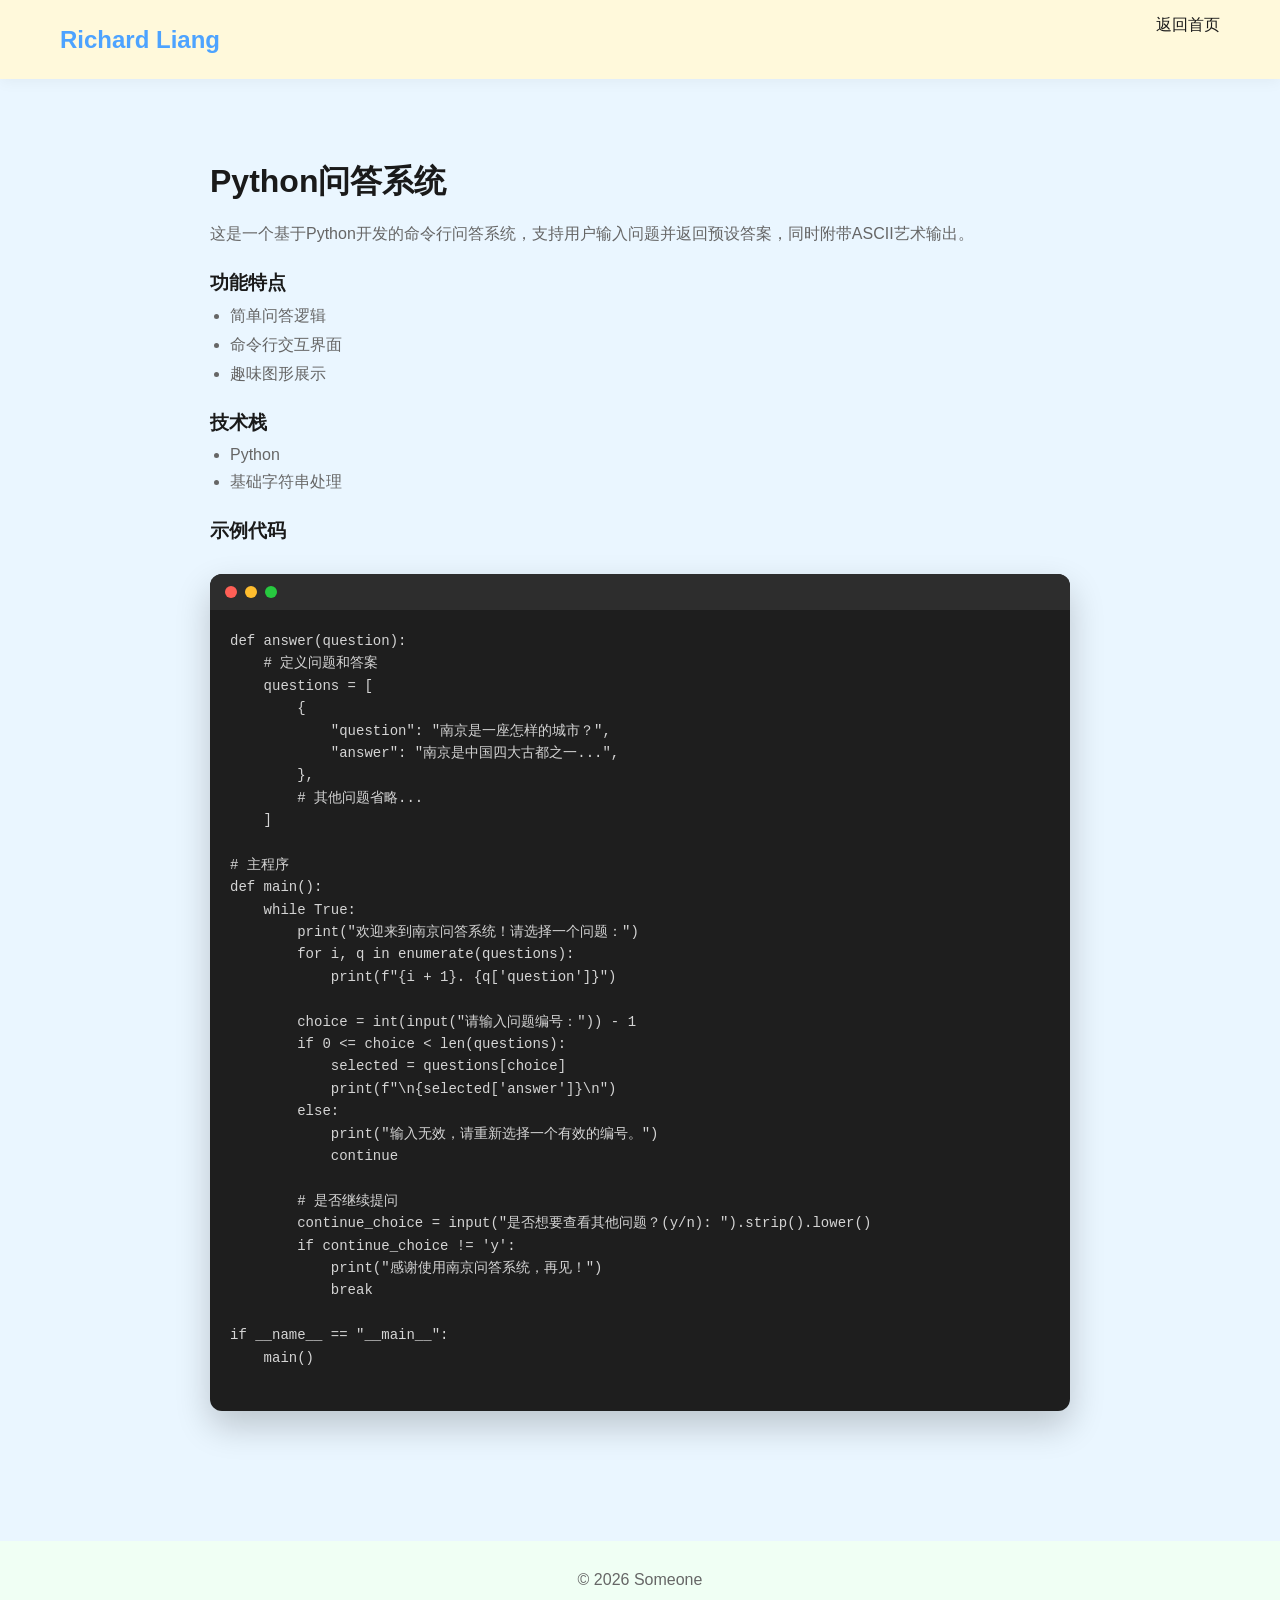
==== project1.html @ 54d7d31e "Add files via upload Version 01 19:28 16th May 2026" ====
<!DOCTYPE html>
<html lang="zh-CN">
<head>
    <meta charset="UTF-8">
    <meta name="viewport" content="width=device-width, initial-scale=1.0">
    <title>Python问答系统 | 梁奥哲</title>
    <link rel="stylesheet" href="style.css">
</head>
<body>

<header class="header">
    <div class="nav-container">
        <div class="logo"><a href="index.html">Richard Liang</a></div>
        <ul class="nav-links">
            <li><a href="index.html">返回首页</a></li>
        </ul>
    </div>
</header>

<section style="margin-top: 60px;">
    <h2>Python问答系统</h2>

    <p>
        这是一个基于Python开发的命令行问答系统，支持用户输入问题并返回预设答案，同时附带ASCII艺术输出。
    </p>

    <h3>功能特点</h3>
    <ul>
        <li>简单问答逻辑</li>
        <li>命令行交互界面</li>
        <li>趣味图形展示</li>
    </ul>

    <h3>技术栈</h3>
    <ul>
        <li>Python</li>
        <li>基础字符串处理</li>
    </ul>

    <h3>示例代码</h3>
    
    <div class="code-window">
        <div class="code-header">
            <span class="dot dot-red"></span>
            <span class="dot dot-yellow"></span>
            <span class="dot dot-green"></span>
        </div>
        <pre class="code-content">
def answer(question):
    # 定义问题和答案
    questions = [
        {
            "question": "南京是一座怎样的城市？",
            "answer": "南京是中国四大古都之一...",
        },
        # 其他问题省略...
    ]

# 主程序
def main():
    while True:
        print("欢迎来到南京问答系统！请选择一个问题：")
        for i, q in enumerate(questions):
            print(f"{i + 1}. {q['question']}")
        
        choice = int(input("请输入问题编号：")) - 1
        if 0 <= choice < len(questions):
            selected = questions[choice]
            print(f"\n{selected['answer']}\n")
        else:
            print("输入无效，请重新选择一个有效的编号。")
            continue
        
        # 是否继续提问
        continue_choice = input("是否想要查看其他问题？(y/n): ").strip().lower()
        if continue_choice != 'y':
            print("感谢使用南京问答系统，再见！")
            break

if __name__ == "__main__":
    main()
        </pre>
    </div>

</section>

<footer>
    <p>© 2026 Someone</p>
</footer>

<script src="script.js"></script>
</body>
</html>
---- style.css ----
/* ========================
   🌈 全局主题颜色与变量
   (想改风格只改这里)
======================== */
:root {
    --bg-main: #eaf6ff;
    --bg-secondary: #f0fff4;
    --bg-accent: #fffbe6;
    --text-main: #1a1a1a;
    --text-secondary: #666;
    --primary: #4da3ff;
    --card-bg: #ffffff;
    --radius: 16px;
    --shadow: 0 10px 30px rgba(0,0,0,0.08);
}

/* ========================
   📦 基础重置与排版
======================== */
* {
    margin: 0;
    padding: 0;
    box-sizing: border-box;
}

html {
    scroll-behavior: smooth; /* 原生平滑滚动 */
}

body {
    font-family: "Segoe UI", -apple-system, BlinkMacSystemFont, sans-serif;
    background: var(--bg-main);
    color: var(--text-main);
   /* line-height: 1.0; /* 增加全局行高，提升阅读体验 */
}

/* ========================
   🌟 导航栏设计
======================== */
.header {
    position: fixed;
    top: 0;
    left: 0;
    width: 100%;
    background-color: #fff9db; 
    box-shadow: 0 2px 15px rgba(0,0,0,0.05);
    z-index: 1000;
    transition: all 0.3s ease;
}

.nav-container {
    max-width: 1200px;
    margin: 0 auto;
    padding: 15px 20px;
    display: flex;
    justify-content: space-between;
    align-items: center;
}

.logo a {
    text-decoration: none;
    color: var(--primary);
    font-size: 1.5rem;
    font-weight: bold;
}

.nav-links {
    display: flex;
    list-style: none;
    gap: 30px;
    transition: 0.3s ease;
}

.nav-links a {
    text-decoration: none;
    color: var(--text-main);
    font-weight: 500;
    position: relative;
    padding: 5px 0;
}

/* 桌面端：链接悬浮时的底部线条动画 */
.nav-links a::after {
    content: "";
    position: absolute;
    left: 0;
    bottom: 0;
    width: 0%;
    height: 2px;
    background: var(--primary);
    transition: width 0.3s ease;
}

/* 仅在支持鼠标悬停的设备上启用 hover 特效 */
@media (hover: hover) {
    .nav-links a:hover::after {
        width: 100%;
    }
}

/* 移动端汉堡按钮（默认隐藏） */
.menu-toggle {
    display: none;
    flex-direction: column;
    cursor: pointer;
    gap: 5px;
    z-index: 1001; 
}

.menu-toggle .bar {
    width: 25px;
    height: 3px;
    background-color: var(--text-main);
    border-radius: 3px;
    transition: transform 0.3s ease, opacity 0.3s ease;
}

/* ========================
   🏠 页面区块与组件
======================== */
/* 首页大图区域 */
.hero {
    height: 100vh;
    background: linear-gradient(135deg, var(--bg-main), var(--bg-secondary), var(--bg-accent));
    display: flex;
    flex-direction: column;
    justify-content: center;
    align-items: center;
    text-align: center;
    padding: 0 20px;
}

/* 通用区块设置 */
section {
    padding: 100px 20px;
    max-width: 900px;
    margin: auto;
}

section h2 {
    margin-bottom: 20px;
    font-size: 2rem;
    color: var(--text-main);
}

section h3 {
    margin: 25px 0 10px 0;
    color: var(--text-main);
}

section p {
    margin-bottom: 15px;
    color: var(--text-secondary);
}

/* 列表样式优化（针对作品详情页） */
ul {
    margin-left: 20px;
    margin-bottom: 20px;
    color: var(--text-secondary);
}

ul li {
    margin-bottom: 8px;
}

/* 按钮 */
.btn {
    margin-top: 20px;
    padding: 12px 24px;
    border-radius: 999px;
    border: none;
    background: var(--primary);
    color: white;
    font-size: 1rem;
    cursor: pointer;
    transition: background 0.3s ease, transform 0.2s ease;
}

.btn:active {
    transform: scale(0.95);
}

/* ========================
   📇 卡片系统 (核心重构)
======================== */
/* 基础卡片样式（通用） */
.card-base {
    background: var(--card-bg);
    border-radius: var(--radius);
    padding: 25px;
    margin-top: 20px;
    box-shadow: var(--shadow);
}

/* 动态卡片（用于“我的作品”，带互动效果） */
.card-interactive {
    transition: transform 0.3s cubic-bezier(0.25, 0.8, 0.25, 1), box-shadow 0.3s ease;
    cursor: pointer;
}

@media (hover: hover) {
    /* 桌面端平滑悬停放大 */
    .card-link:hover .card-interactive {
        transform: translateY(-5px);
        box-shadow: 0 15px 35px rgba(0,0,0,0.12);
    }
}

/* 移动端/全平台的点击按压反馈，消除生硬感 */
.card-link:active .card-interactive {
    transform: scale(0.98);
    box-shadow: 0 5px 15px rgba(0,0,0,0.05);
}

.card-link {
    text-decoration: none;
    color: inherit;
    display: block; /* 确保链接包裹整个卡片 */
}

/* 静态卡片（用于“联系方式”，无互动效果） */
.card-static {
    /* 继承基础卡片，不加 transition 和 transform */
}

/* 联系方式专属链接样式：正常字体，无底色，无下划线 */
.contact-link {
    text-decoration: none;
    color: var(--text-main);
    font-weight: 500;
}

/* ========================
   💻 高级代码块设计 (仿macOS)
======================== */
.code-window {
    background: #1e1e1e; /* 深色背景 */
    border-radius: 12px;
    box-shadow: 0 15px 35px rgba(0,0,0,0.2);
    margin: 30px 0;
    overflow: hidden;
}

/* 顶部状态栏 */
.code-header {
    background: #2d2d2d;
    padding: 12px 15px;
    display: flex;
    gap: 8px;
    align-items: center;
}

/* 状态栏红黄绿小圆点 */
.dot {
    width: 12px;
    height: 12px;
    border-radius: 50%;
}
.dot-red { background: #ff5f56; }
.dot-yellow { background: #ffbd2e; }
.dot-green { background: #27c93f; }

/* 代码内容区 */
.code-content {
    margin: 0;
    padding: 20px;
    color: #d4d4d4;
    font-family: "Consolas", "Monaco", "Courier New", monospace;
    font-size: 14px;
    line-height: 1.6;
    overflow-x: auto; /* 移动端代码过长可横向滑动 */
    -webkit-overflow-scrolling: touch; /* 提升 iOS 滑动流畅度 */
}

/* ========================
   🦶 页脚
======================== */
footer {
    text-align: center;
    padding: 30px;
    background: var(--bg-secondary);
    color: var(--text-secondary);
}

/* ========================
   📱 移动端自适应设计
======================== */
@media (max-width: 768px) {
    .menu-toggle {
        display: flex;
    }

    .nav-links {
        /* 移动端菜单变为绝对定位，覆盖全屏宽度 */
        position: absolute;
        top: 100%;
        left: 0;
        width: 100%;
        background-color: #fff9db; /* 保持浅黄底色统一 */
        flex-direction: column;
        align-items: center;
        padding: 20px 0;
        gap: 20px;
        box-shadow: 0 10px 15px rgba(0,0,0,0.05);
        
        /* 默认隐藏动画状态 */
        clip-path: polygon(0 0, 100% 0, 100% 0, 0 0);
        opacity: 0;
        visibility: hidden;
    }

    /* 当 JS 加上 .active 类时展开 */
    .nav-links.active {
        clip-path: polygon(0 0, 100% 0, 100% 100%, 0 100%);
        opacity: 1;
        visibility: visible;
    }

    /* 汉堡菜单变成 "X" 的动画 */
    .menu-toggle.is-active .bar:nth-child(1) {
        transform: translateY(8px) rotate(45deg);
    }
    .menu-toggle.is-active .bar:nth-child(2) {
        opacity: 0;
    }
    .menu-toggle.is-active .bar:nth-child(3) {
        transform: translateY(-8px) rotate(-45deg);
    }
}
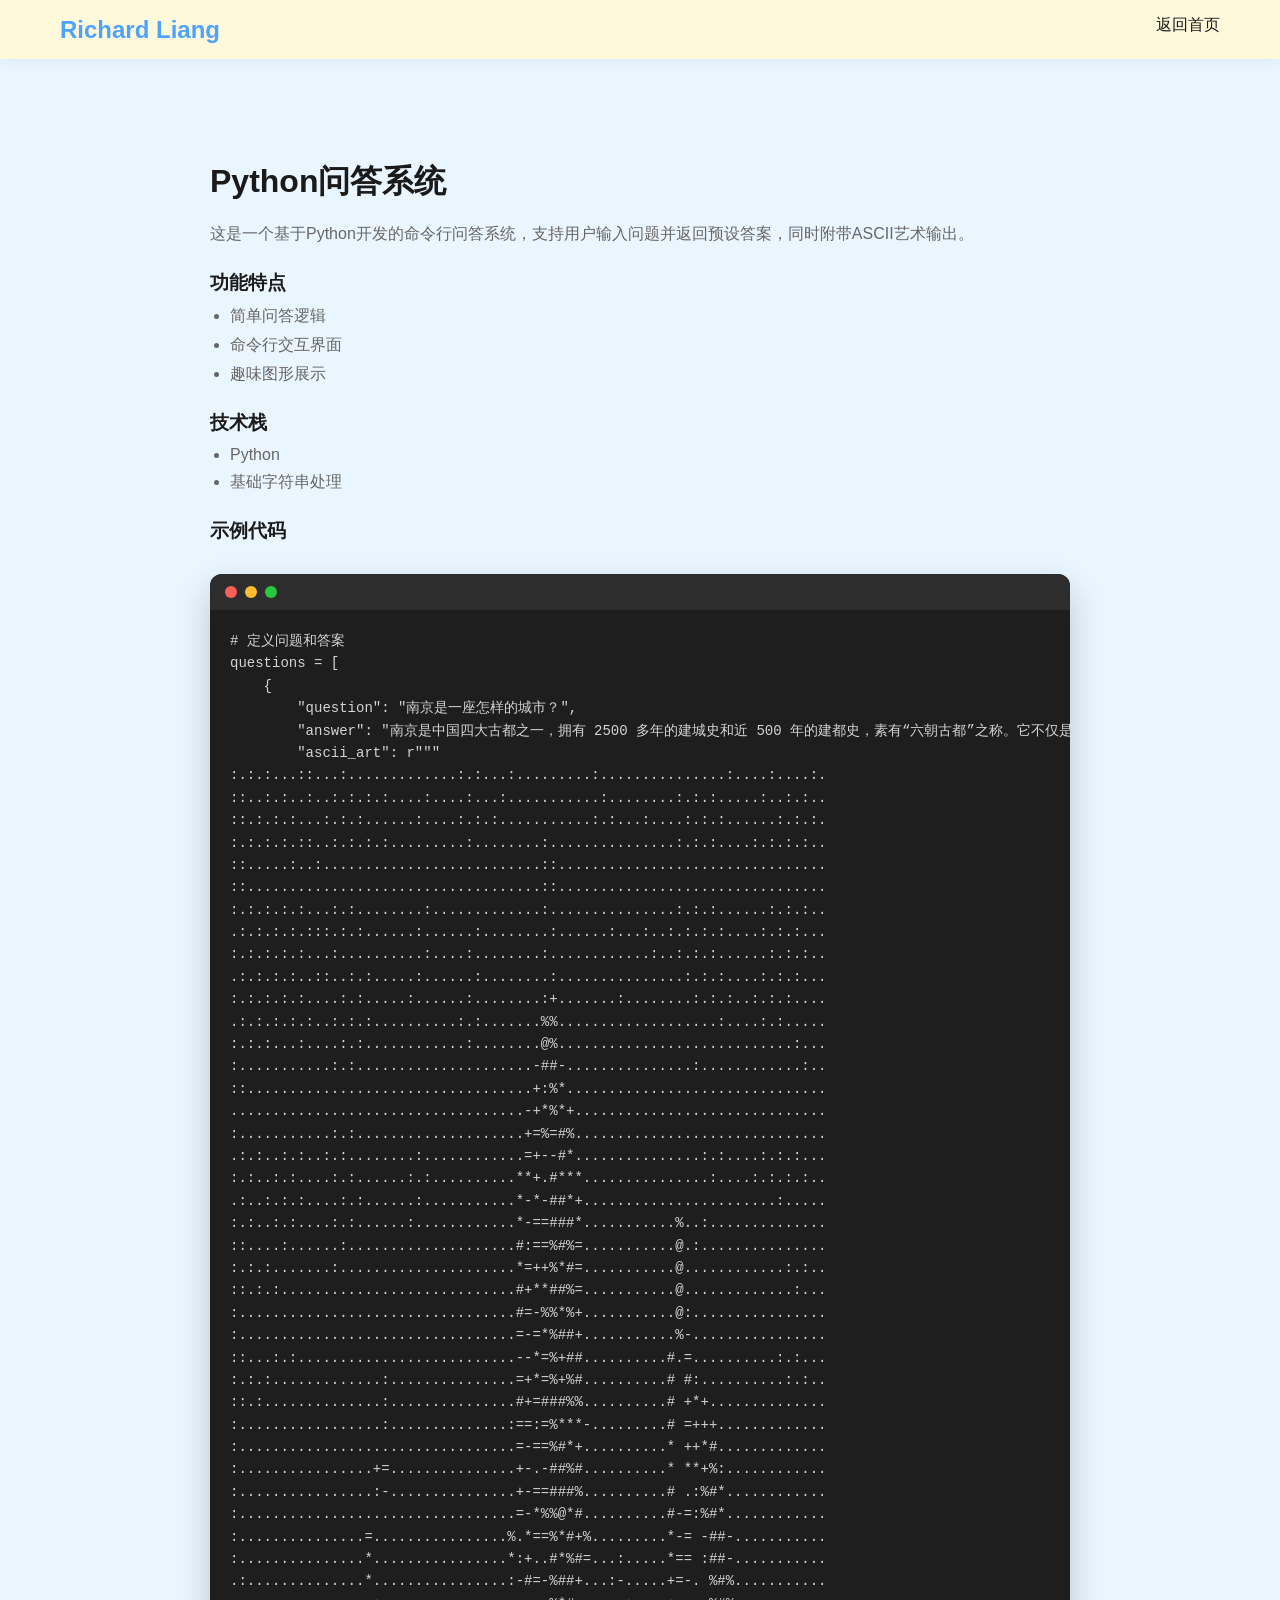
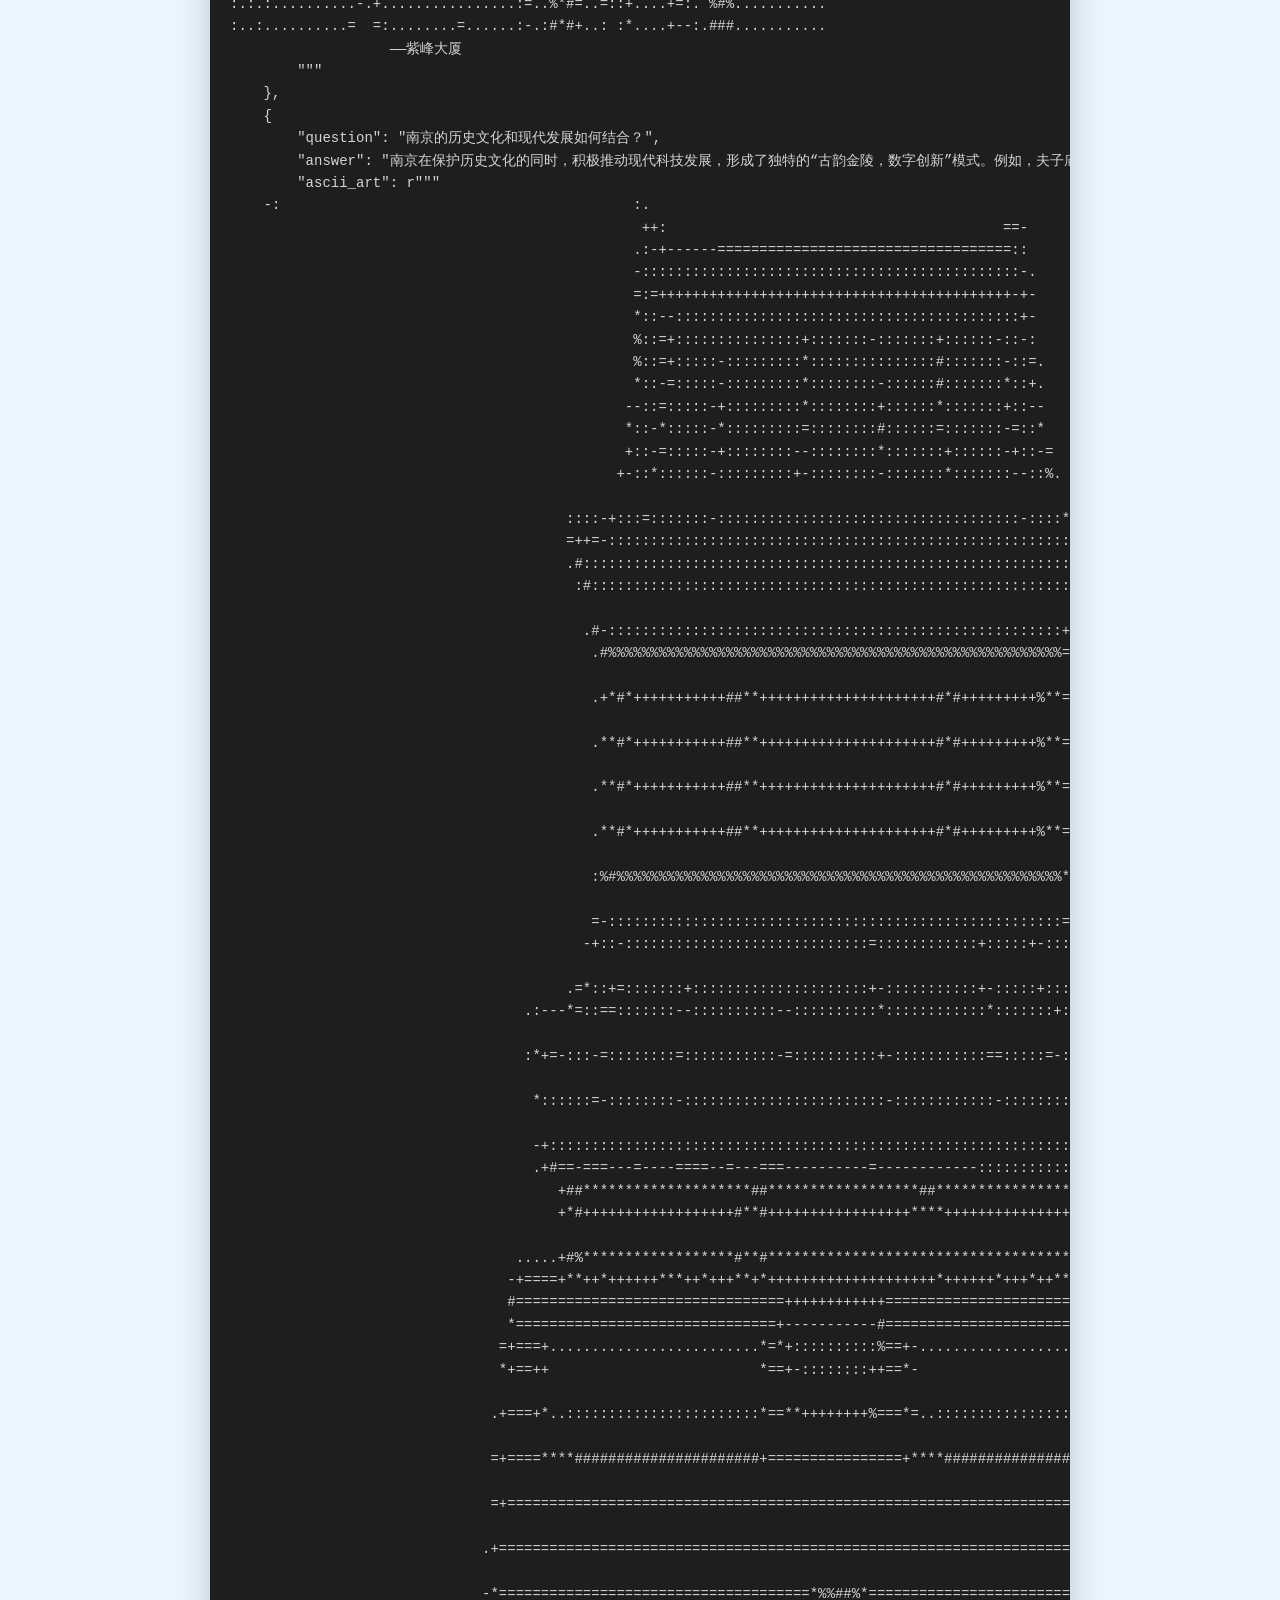
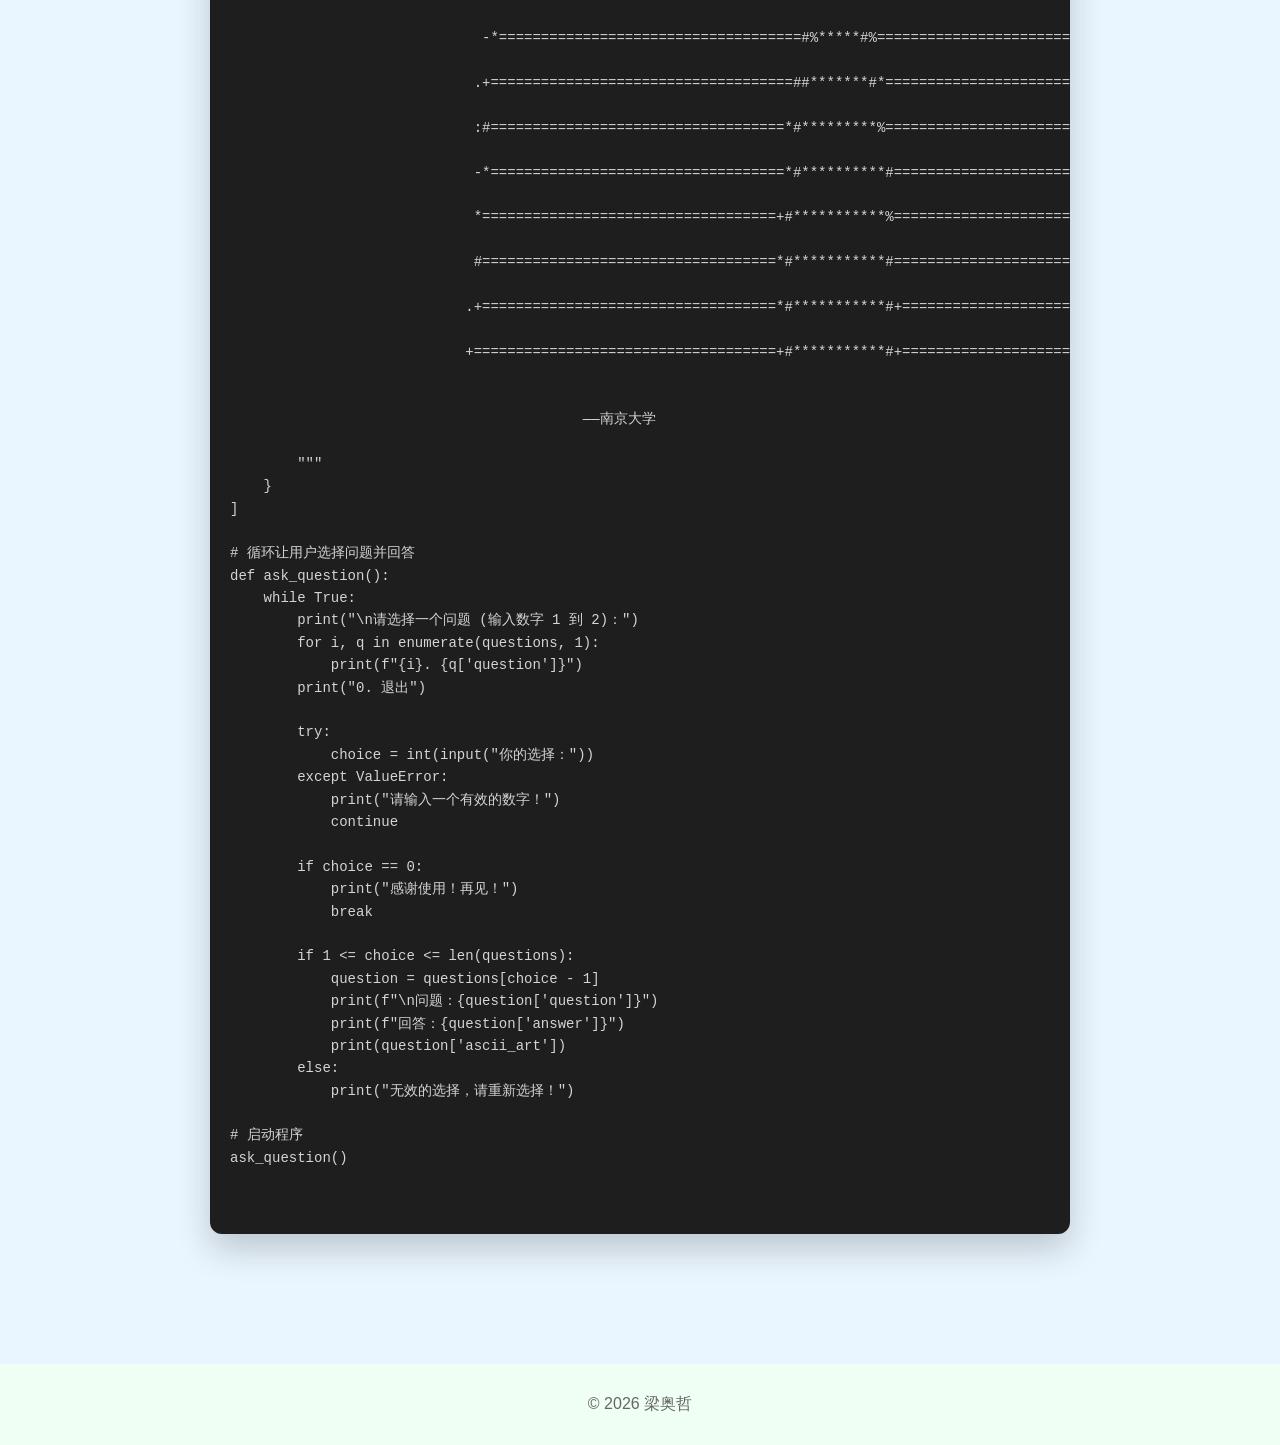
==== commit 2d54539b: "Add files via upload 修复了桌面端导航栏不对齐的问题，移动端展开后的导航栏出现不平铺的问题 美化了代码展现形式，采用仿macOS形式 修复了移动端进入Project1后没有返回" ====
--- a/project1.html
+++ b/project1.html
@@ -4,7 +4,24 @@
     <meta charset="UTF-8">
     <meta name="viewport" content="width=device-width, initial-scale=1.0">
     <title>Python问答系统 | 梁奥哲</title>
-    <link rel="stylesheet" href="style.css">
+    <link rel="stylesheet" href="style.css"> 
+
+    <style>
+        @media (max-width: 768px) {
+            .header .nav-links {
+                position: static !important;          /* 脱离绝对定位，回到原本一左一右的Flex布局 */
+                display: flex !important;             /* 强制显示 */
+                flex-direction: row !important;       /* 保持横向排列，不变成一列 */
+                opacity: 1 !important;                /* 强制可见 */
+                visibility: visible !important;       /* 强制可见 */
+                clip-path: none !important;           /* 移除裁剪隐藏动画 */
+                background-color: transparent !important; /* 移除多余的底色 */
+                box-shadow: none !important;          /* 移除多余的阴影 */
+                padding: 0 !important;                /* 清除间距 */
+                margin: 0 !important;                 /* 清除间距 */
+            }
+        }
+    </style>
 </head>
 <body>
 
@@ -46,46 +63,181 @@
             <span class="dot dot-green"></span>
         </div>
         <pre class="code-content">
-def answer(question):
-    # 定义问题和答案
-    questions = [
-        {
-            "question": "南京是一座怎样的城市？",
-            "answer": "南京是中国四大古都之一...",
-        },
-        # 其他问题省略...
-    ]
-
-# 主程序
-def main():
+# 定义问题和答案
+questions = [
+    {
+        "question": "南京是一座怎样的城市？",
+        "answer": "南京是中国四大古都之一，拥有 2500 多年的建城史和近 500 年的建都史，素有“六朝古都”之称。它不仅是中华文明的重要发源地之一，也是中国近代历史的见证者。南京以其丰富的历史文化遗产闻名，如中山陵、明孝陵、夫子庙等，每年吸引大量游客。同时，南京也是一座现代化的大都市，拥有发达的科技产业和教育资源。南京大学、东南大学等高校为城市输送了大量人才，推动了科技创新和经济发展。南京将古典韵味与现代活力完美结合，是一座兼具历史底蕴和现代气息的城市。",
+        "ascii_art": r"""
+:.:.:...::...:.............:.:...:.........:...............:....:....:.
+::..:.:..:..:.:.:.:....:....:...:...........:........:.:.:.....:..:.:..
+::.:.:.:...:.:.:......:....:.:.:...........:.:...:....:.:.:......:.:.:.
+:.:.:.:.::..:.:.:.:.........:........:...............:.:.:....:.:.:.:..
+::.....:..:..........................::................................
+::...................................::................................
+:.:.:.:.:...:.:........:.............:...............:.:.:......:.:.:..
+.:.:.:.:.:::.:.:......:......:........:......:...:..:.:.:.:....:.:.:...
+:.:.:.:.:...:..........:....:........:............:..:.:.:......:.:.:..
+.:.:.:.:..::..:.:.....:......:........:...............:.:.:....:.:.:...
+:.:.:.:.:....:.:.....:......:........:+.......:........:.:.:..:.:.:....
+.:.:.:.:.:..:.:.:..........:.:.......%%...................:....:.:.....
+:.:.:...:....:.:............:........@%............................:...
+:...........:.:.....................-##-...............:............:..
+::..................................+:%*...............................
+...................................-+*%*+..............................
+:...........:.:....................+=%=#%..............................
+.:.:..:.:..:.:........:............=+--#*...............:.:....:.:.:...
+:.:..:.:....:.:......:.:..........**+.#***...............:....:.:.:.:..
+.:..:.:.:....:.:......:...........*-*-##*+.......................:.....
+:.:..:.:....:.:......:............*-==###*...........%..:..............
+::....:......:....................#:==%#%=...........@.:...............
+:.:.:.......:.....................*=++%*#=...........@............:.:..
+::.:.:............................#+**##%=...........@.............:...
+:.................................#=-%%*%+...........@:................
+:.................................=-=*%##+...........%-................
+::...:.:..........................--*=%+##..........#.=..........:.:...
+:.:.:.............:...............=+*=%+%#..........# #:..........:.:..
+::.:..............:...............#+=###%%..........# +*+..............
+:.................:..............:==:=%***-.........# =+++.............
+:.................................=-==%#*+..........* ++*#.............
+:................+=...............+-.-##%#..........* **+%:............
+:................:-...............+-==###%..........# .:%#*............
+:.................................=-*%%@*#..........#-=:%#*............
+:...............=................%.*==%*#+%.........*-= -##-...........
+:...............*................*:+..#*%#=...:.....*== :##-...........
+.:..............*................:-#=-%##+...:-.....+=-. %#%...........
+:.:.:..........-.+................:=..%*#=..=::+....+=:. %#%...........
+:..:..........=  =:........=......:-.:#*#+..: :*....+--:.###...........
+                   ——紫峰大厦
+        """
+    },
+    {
+        "question": "南京的历史文化和现代发展如何结合？",
+        "answer": "南京在保护历史文化的同时，积极推动现代科技发展，形成了独特的“古韵金陵，数字创新”模式。例如，夫子庙景区不仅保留了古代建筑风格，还引入了智慧旅游系统，游客可以通过手机 App 获取实时导览信息。明城墙作为世界文化遗产，周围建成了现代化的城市公园，成为市民休闲的好去处。此外，南京大力发展智能交通、人工智能和智能制造等新兴产业，吸引了众多高科技企业入驻。这种历史与现代的交融，使南京既保留了传统文化的魅力，又展现了科技创新的活力。",
+        "ascii_art": r"""
+    -:                                          :.                                             
+                                                 ++:                                        ==-                                             
+                                                .:-+------===================================::                                             
+                                                -:::::::::::::::::::::::::::::::::::::::::::::-.                                            
+                                                =:=++++++++++++++++++++++++++++++++++++++++++-+-                                            
+                                                *::--:::::::::::::::::::::::::::::::::::::::::+-                                            
+                                                %::=+:::::::::::::::+:::::::-:::::::+::::::-::-:                                            
+                                                %::=+:::::-:::::::::*:::::::::::::::#:::::::-::=.                                           
+                                                *::-=:::::-:::::::::*::::::::-::::::#:::::::*::+.                                           
+                                               --::=:::::-+:::::::::*::::::::+::::::*:::::::+::--                                           
+                                               *::-*:::::-*:::::::::=::::::::#::::::=:::::::-=::*                                           
+                                               +::-=:::::-+::::::::--::::::::*:::::::+::::::-+::-=                                          
+                                              +-::*::::::-:::::::::+-::::::::-:::::::*:::::::--::%.                                         
+
+                                        ::::-+:::=:::::::-::::::::::::::::::::::::::::::::::::-::::*--.                                     
+                                        =++=-:::::::::::::::::::::::::::::::::::::::::::::::::::::::-*-                                     
+                                        .#:::::::::::::::::::::::::::::::::::::::::::::::::::::::::::+:                                     
+                                         :#:::::::::::::::::::::::::::::::::::::::::::::::::::::::::==                                      
+
+                                          .#-::::::::::::::::::::::::::::::::::::::::::::::::::::::++                                       
+                                           .#%%%%%%%%%%%%%%%%%%%%%%%%%%%%%%%%%%%%%%%%%%%%%%%%%%%%%%=                                        
+        
+                                           .+*#*+++++++++++##**+++++++++++++++++++++#*#+++++++++%**=                                        
+        
+                                           .**#*+++++++++++##**+++++++++++++++++++++#*#+++++++++%**=                                        
+        
+                                           .**#*+++++++++++##**+++++++++++++++++++++#*#+++++++++%**=                                        
+        
+                                           .**#*+++++++++++##**+++++++++++++++++++++#*#+++++++++%**=                                        
+        
+                                           :%#%%%%%%%%%%%%%%%%%%%%%%%%%%%%%%%%%%%%%%%%%%%%%%%%%%%%%*                                        
+        
+                                           =-::::::::::::::::::::::::::::::::::::::::::::::::::::::=+                                       
+                                          -+::-:::::::::::::::::::::::::::::=::::::::::::+:::::+-:::==                                      
+
+                                        .=*::+=:::::::+:::::::::::::::::::::+-:::::::::::+-:::::+::::+-                                     
+                                   .:---*=::==:::::::--::::::::::--::::::::::*::::::::::::*:::::::+::----.                                
+
+                                   :*+=-:::-=::::::::=:::::::::::-=::::::::::+-:::::::::::==:::::=-::::-++*+                                
+
+                                    *::::::=-::::::::-::::::::::::::::::::::::-::::::::::::-::::::::::::::*:                                
+
+                                    -+:::::::::::::::::::::::::::::::::::::::::::::::::::::::::::::::::::*+                                 
+                                    .+#==-===---=----====--=---===----------=------------::::::::::::::-%=                                  
+                                       +##********************##******************##*****************##%.                                   
+                                       +*#++++++++++++++++++#**#+++++++++++++++++****++++++++++++++++##%                                    
+    
+                                  .....+#%******************#**#*************************************##%:...:.                              
+                                 -+====+**++*++++++***++*+++**+*++++++++++++++++++++*++++++*+++*++**+***====+-                              
+                                 #================================++++++++++++===============================*.                             
+                                 *===============================+-----------#===============================+-                             
+                                =+===+.........................*=*+::::::::::%==+-........................:+==#                             
+                                *+==++                         *==+-::::::::++==*-                        .*==#.                            
+
+                               .+===+*..:::::::::::::::::::::::*==**++++++++%===*=..::::::::::::::::::::::-*===+                            
+
+                               =+====****######################+================+****#####################*+===%                            
+
+                               =+==============================================================================+-                           
+
+                              .+================================================================================#                           
+
+                              -*=====================================*%%##%*====================================*.                          
+
+                              -*====================================#%*****#%====================================*                          
+
+                             .+====================================##*******#*===================================*                          
+
+                             :#===================================*#*********%=====================================                         
+
+                             -*===================================*#**********#==================================++                         
+
+                             *===================================+#***********%====================================:                        
+
+                             #===================================*#***********#===================================+=                        
+
+                            .+===================================*#***********#+===================================-                        
+
+                            +====================================+#***********#+===================================+:                       
+
+
+                                          ——南京大学
+
+        """
+    }
+]
+
+# 循环让用户选择问题并回答
+def ask_question():
     while True:
-        print("欢迎来到南京问答系统！请选择一个问题：")
-        for i, q in enumerate(questions):
-            print(f"{i + 1}. {q['question']}")
-        
-        choice = int(input("请输入问题编号：")) - 1
-        if 0 <= choice < len(questions):
-            selected = questions[choice]
-            print(f"\n{selected['answer']}\n")
+        print("\n请选择一个问题 (输入数字 1 到 2)：")
+        for i, q in enumerate(questions, 1):
+            print(f"{i}. {q['question']}")
+        print("0. 退出")
+        
+        try:
+            choice = int(input("你的选择："))
+        except ValueError:
+            print("请输入一个有效的数字！")
+            continue
+        
+        if choice == 0:
+            print("感谢使用！再见！")
+            break
+        
+        if 1 <= choice <= len(questions):
+            question = questions[choice - 1]
+            print(f"\n问题：{question['question']}")
+            print(f"回答：{question['answer']}")
+            print(question['ascii_art'])
         else:
-            print("输入无效，请重新选择一个有效的编号。")
-            continue
-        
-        # 是否继续提问
-        continue_choice = input("是否想要查看其他问题？(y/n): ").strip().lower()
-        if continue_choice != 'y':
-            print("感谢使用南京问答系统，再见！")
-            break
-
-if __name__ == "__main__":
-    main()
+            print("无效的选择，请重新选择！")
+
+# 启动程序
+ask_question()
+
         </pre>
     </div>
 
 </section>
 
 <footer>
-    <p>© 2026 Someone</p>
+    <p>© 2026 梁奥哲</p>
 </footer>
 
 <script src="script.js"></script>
--- a/style.css
+++ b/style.css
@@ -68,6 +68,8 @@
     display: flex;
     list-style: none;
     gap: 30px;
+    margin: 0;      /* 👈 新增：清除底部外边距，解决一高一低！ */
+    padding: 0;     /* 👈 新增：清除左侧内边距 */
     transition: 0.3s ease;
 }
 
@@ -99,6 +101,7 @@
 }
 
 /* 移动端汉堡按钮（默认隐藏） */
+
 .menu-toggle {
     display: none;
     flex-direction: column;
@@ -296,7 +299,8 @@
         position: absolute;
         top: 100%;
         left: 0;
-        width: 100%;
+        right: 0;
+        width: auto;
         background-color: #fff9db; /* 保持浅黄底色统一 */
         flex-direction: column;
         align-items: center;
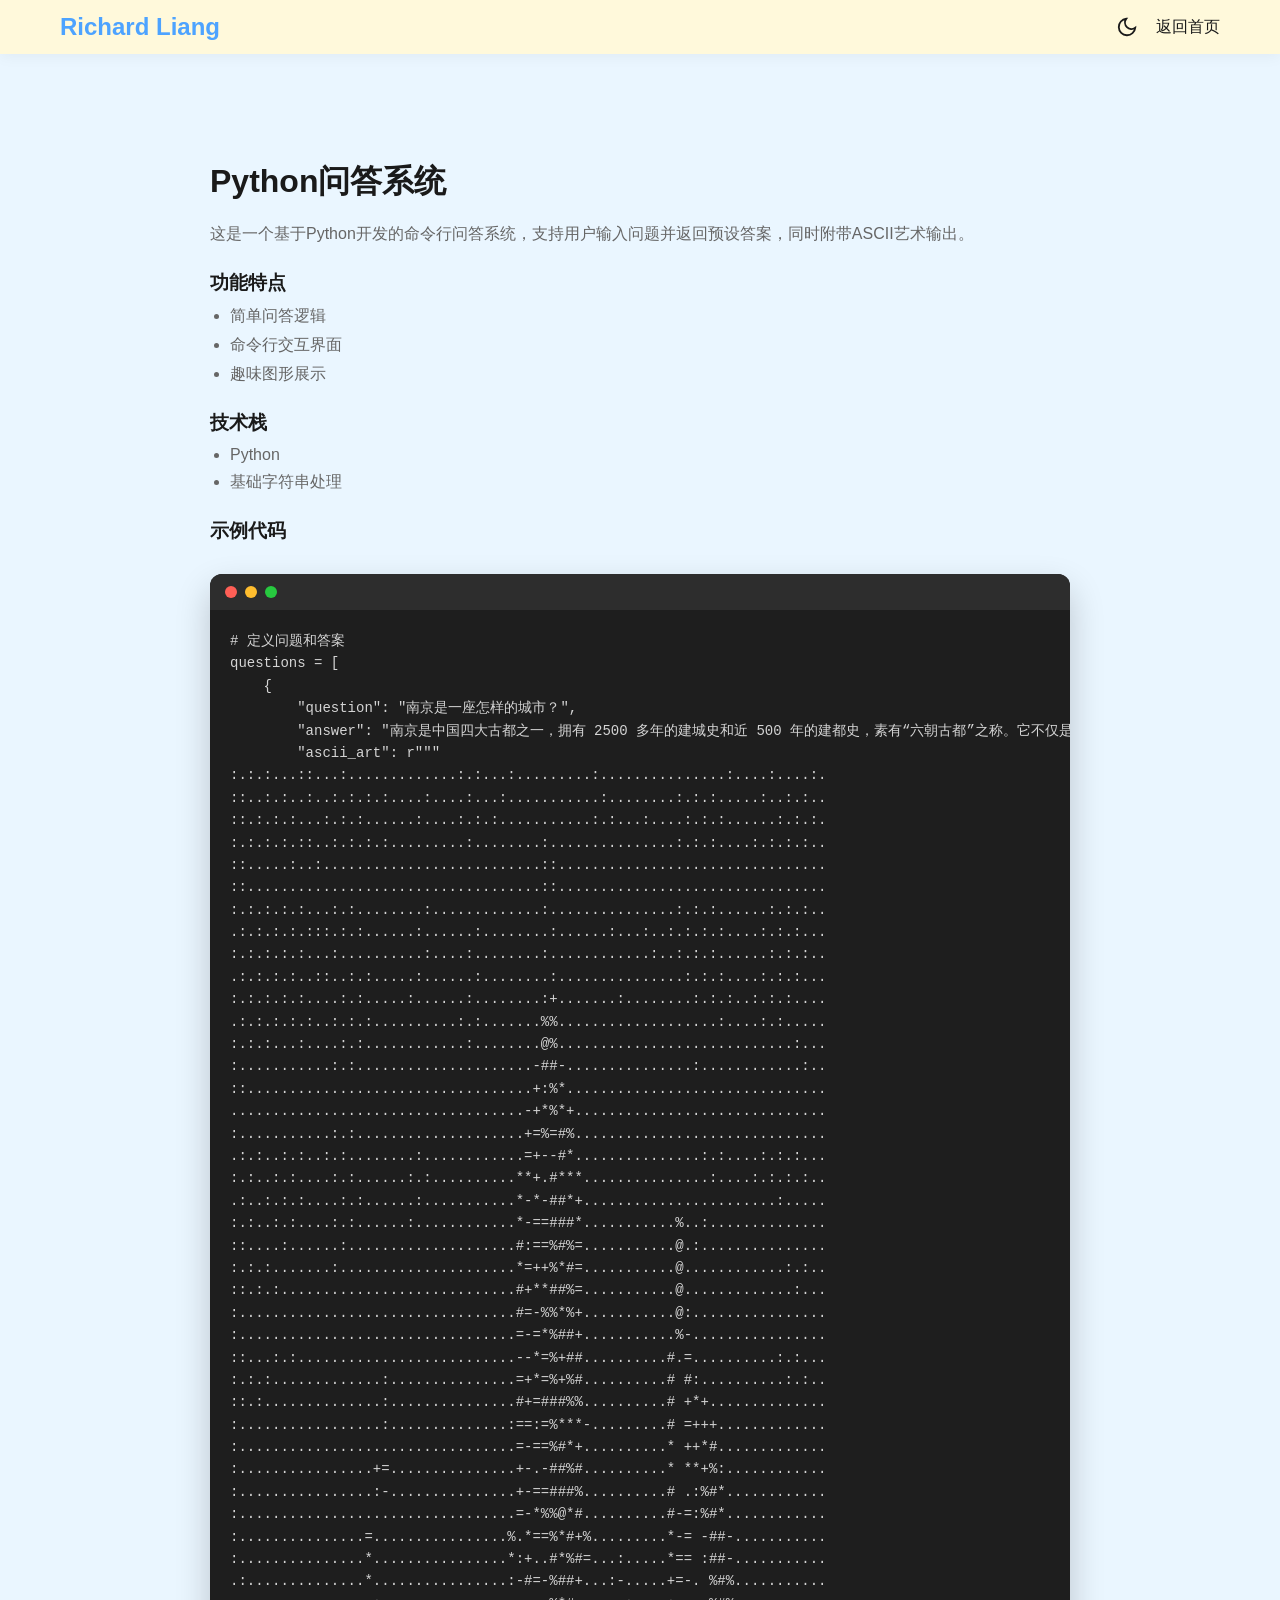
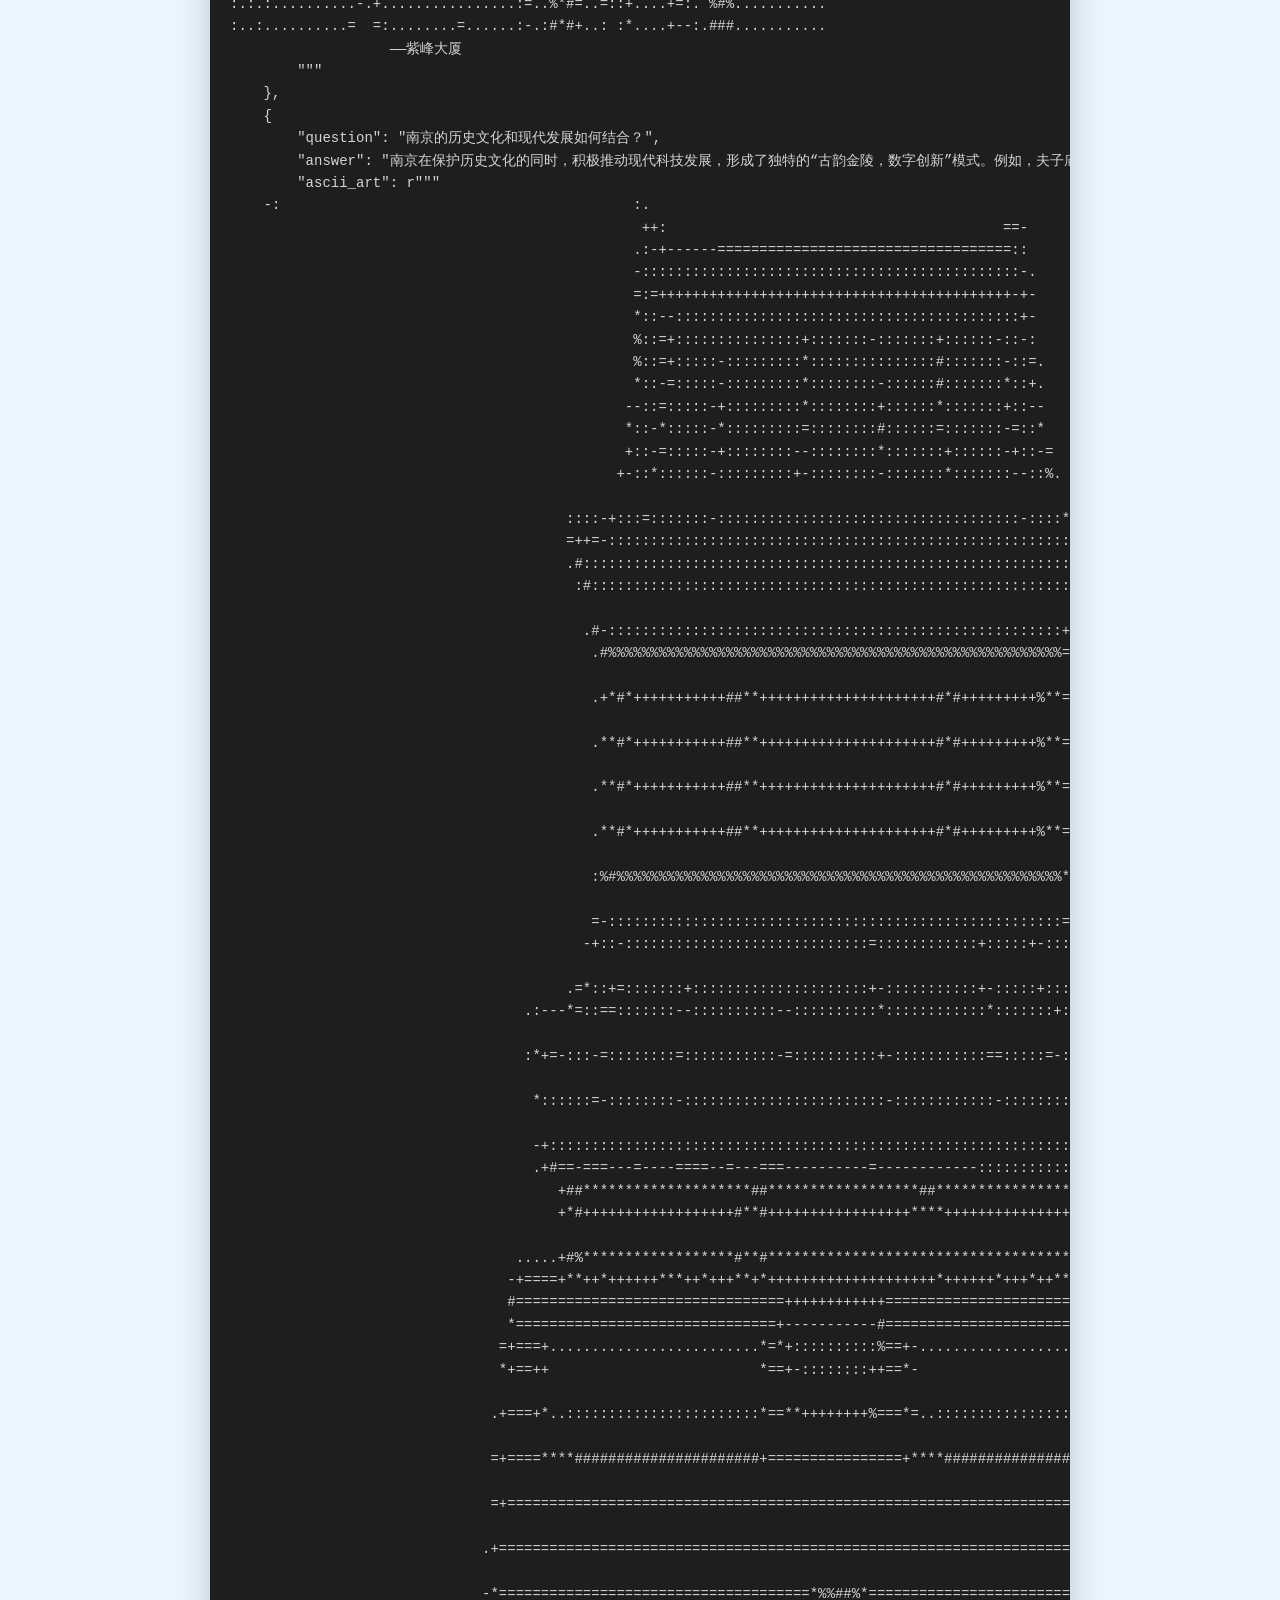
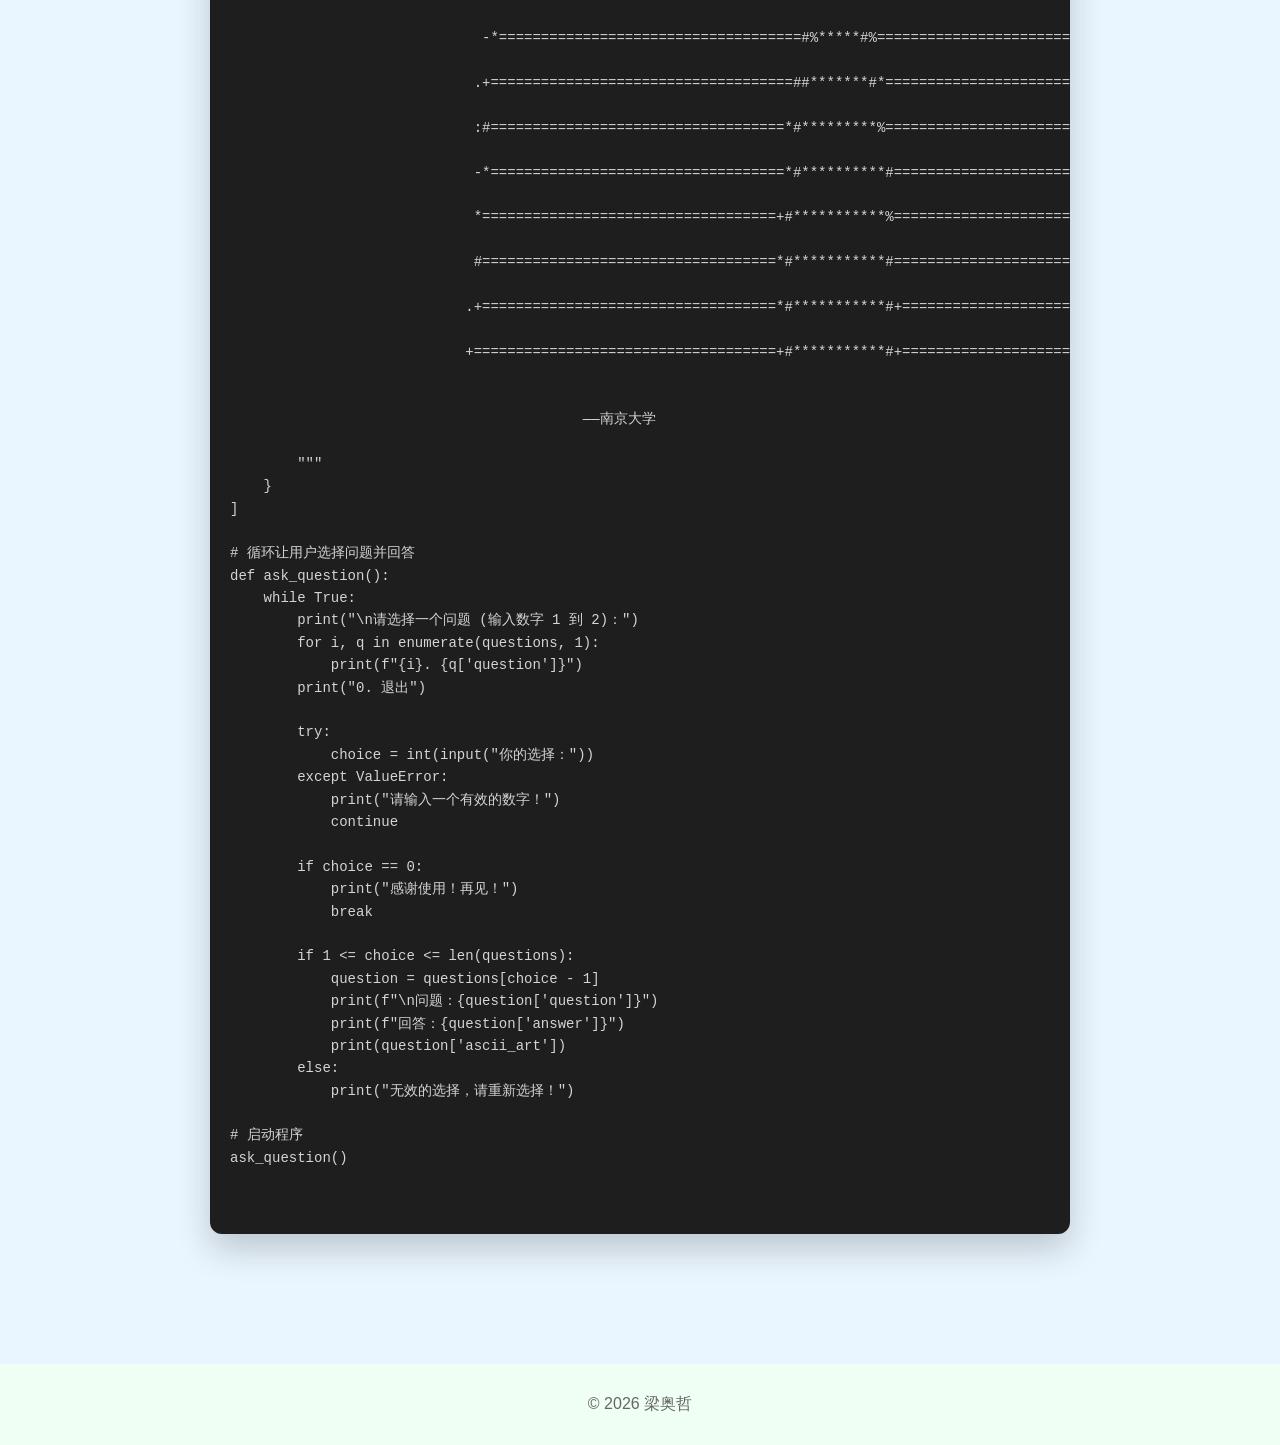
==== commit d64f93c2: "Revise 修复由主页进入作品集页面时暗黑模式下闪烁问题   0:04 30th May 2026 Version 2.1.1" ====
--- a/project1.html
+++ b/project1.html
@@ -2,6 +2,12 @@
 <html lang="zh-CN">
 <head>
     <meta charset="UTF-8">
+	<script>
+        (function () {
+            const savedTheme = localStorage.getItem("theme") || "light";
+            document.documentElement.setAttribute("data-theme", savedTheme);
+        })();
+    </script>
     <meta name="viewport" content="width=device-width, initial-scale=1.0">
     <title>Python问答系统 | 梁奥哲</title>
     <link rel="stylesheet" href="style.css"> 
@@ -26,11 +32,23 @@
 <body>
 
 <header class="header">
-    <div class="nav-container">
-        <div class="logo"><a href="index.html">Richard Liang</a></div>
-        <ul class="nav-links">
-            <li><a href="index.html">返回首页</a></li>
-        </ul>
+    <div class="nav-container" style="display: flex; align-items: center; justify-content: space-between; width: 100%;">
+        
+        <div class="logo" style="display: flex; align-items: center; margin: 0; padding: 0;">
+            <a href="index.html" style="line-height: 1; display: block;">Richard Liang</a>
+        </div>
+        
+        <div style="display: flex; align-items: center; gap: 18px;">
+            
+            <button id="theme-toggle" class="theme-toggle-btn" aria-label="切换主题" style="background: transparent; border: none; padding: 0; cursor: pointer; color: var(--text-main); display: flex; align-items: center; justify-content: center; height: 24px; order: -1 !important;">
+                <svg class="sun-icon" viewBox="0 0 24 24" fill="none" stroke="currentColor" stroke-width="2" style="width: 22px; height: 22px;"><circle cx="12" cy="12" r="5"></circle><line x1="12" y1="1" x2="12" y2="3"></line><line x1="12" y1="21" x2="12" y2="23"></line><line x1="4.22" y1="4.22" x2="5.64" y2="5.64"></line><line x1="18.36" y1="18.36" x2="19.78" y2="19.78"></line><line x1="1" y1="12" x2="3" y2="12"></line><line x1="21" y1="12" x2="23" y2="12"></line><line x1="4.22" y1="19.22" x2="5.64" y2="17.78"></line><line x1="18.36" y1="5.64" x2="19.78" y2="4.22"></line></svg>
+                <svg class="dark-icon" viewBox="0 0 24 24" fill="none" stroke="currentColor" stroke-width="2" style="width: 22px; height: 22px;"><path d="M21 12.79A9 9 0 1 1 11.21 3 7 7 0 0 0 21 12.79z"></path></svg>
+            </button>
+            
+            <a href="index.html" style="color: var(--text-main); text-decoration: none; font-weight: 500; font-size: 16px; line-height: 1; display: block; order: 0 !important;">返回首页</a>
+            
+        </div>
+        
     </div>
 </header>
 
--- a/style.css
+++ b/style.css
@@ -1,8 +1,8 @@
 /* ========================
-   🌈 全局主题颜色与变量
-   (想改风格只改这里)
+   🌈 全局主题颜色与变量 (深浅双模式)
 ======================== */
 :root {
+    /* ☀️ 浅色模式默认变量 */
     --bg-main: #eaf6ff;
     --bg-secondary: #f0fff4;
     --bg-accent: #fffbe6;
@@ -10,9 +10,24 @@
     --text-secondary: #666;
     --primary: #4da3ff;
     --card-bg: #ffffff;
+    --header-bg: #fff9db;
     --radius: 16px;
     --shadow: 0 10px 30px rgba(0,0,0,0.08);
 }
+
+/* 🌙 暗黑模式变量 */
+[data-theme="dark"] {
+    --bg-main: #121214;       /* 深邃冷灰背景 */
+    --bg-secondary: #1a1a1e;  /* 稍亮的次要背景 */
+    --bg-accent: #161a1d;     /* 带有微弱蓝调的暗背景 */
+    --text-main: #f0f4f8;     /* 护眼白文字 */
+    --text-secondary: #9aa5b1;/* 暗色辅助文字 */
+    --primary: #66b3ff;       /* 提升在暗色下的对比度的蓝色 */
+    --card-bg: #1e1e24;       /* 高级感黑卡片 */
+    --header-bg: #1a1a1e;     /* 导航栏暗色 */
+    --shadow: 0 10px 30px rgba(0,0,0,0.3);
+}
+
 
 /* ========================
    📦 基础重置与排版
@@ -31,7 +46,8 @@
     font-family: "Segoe UI", -apple-system, BlinkMacSystemFont, sans-serif;
     background: var(--bg-main);
     color: var(--text-main);
-   /* line-height: 1.0; /* 增加全局行高，提升阅读体验 */
+    /* 💡 新增：让整个背景和文字在主题切换时拥有 0.3s 的丝滑渐变效果 */
+    transition: background 0.3s ease, color 0.3s ease;
 }
 
 /* ========================
@@ -42,10 +58,20 @@
     top: 0;
     left: 0;
     width: 100%;
-    background-color: #fff9db; 
+    background-color: var(--header-bg); /* 💡 修改：改为变量，使其能联动变黑 */
     box-shadow: 0 2px 15px rgba(0,0,0,0.05);
     z-index: 1000;
     transition: all 0.3s ease;
+}
+
+/* 别忘了让卡片也支持丝滑渐变 */
+.card-base {
+    background: var(--card-bg);
+    border-radius: var(--radius);
+    padding: 25px;
+    margin-top: 20px;
+    box-shadow: var(--shadow);
+    transition: background 0.3s ease, box-shadow 0.3s ease; /* 💡 新增 */
 }
 
 .nav-container {
@@ -301,7 +327,7 @@
         left: 0;
         right: 0;
         width: auto;
-        background-color: #fff9db; /* 保持浅黄底色统一 */
+        background-color: var(--header-bg) !important;
         flex-direction: column;
         align-items: center;
         padding: 20px 0;
@@ -331,4 +357,76 @@
     .menu-toggle.is-active .bar:nth-child(3) {
         transform: translateY(-8px) rotate(-45deg);
     }
+}
+
+
+/* ========================
+   🌗 暗黑模式切换按钮样式
+======================== */
+.theme-toggle-btn {
+    background: transparent;
+    border: none;
+    cursor: pointer;
+    padding: 8px;
+    color: var(--text-main);
+    display: flex;
+    align-items: center;
+    justify-content: center;
+    border-radius: 50%;
+    transition: background 0.2s, transform 0.2s;
+}
+
+.theme-toggle-btn:hover {
+    background: rgba(0, 0, 0, 0.05);
+}
+
+[data-theme="dark"] .theme-toggle-btn:hover {
+    background: rgba(255, 255, 255, 0.1);
+}
+
+.theme-toggle-btn svg {
+    width: 22px;
+    height: 22px;
+}
+
+/* 默认状态下（浅色）：显示月亮，隐藏太阳 */
+.theme-toggle-btn .sun-icon { display: none; }
+.theme-toggle-btn .dark-icon { display: block; }
+
+/* 暗黑模式激活时：显示太阳，隐藏月亮 */
+[data-theme="dark"] .theme-toggle-btn .sun-icon { display: block; }
+[data-theme="dark"] .theme-toggle-btn .dark-icon { display: none; }
+
+
+/* ========================
+   ⚡ 响应式位置精调 (核心布局)
+======================== */
+/* 桌面端：按钮应该在导航项之后 */
+@media (min-width: 769px) {
+    .nav-links {
+        margin-right: 20px; /* 让链接和右边的按钮空开一点距离 */
+    }
+}
+
+/* 移动端：通过 Flexbox 的 order 属性强行重新排布顺序 */
+@media (max-width: 768px) {
+    .nav-container {
+        display: flex;
+        justify-content: space-between;
+        align-items: center;
+    }
+    
+    .logo {
+        margin-right: auto; /* 让logo紧贴左侧，把右侧推开 */
+    }
+    
+    /* 关键魔术：调整右侧按钮的视觉渲染顺序 */
+    .theme-toggle-btn {
+        order: 2;          /* 顺序第二（排在汉堡菜单左边） */
+        margin-right: 15px; /* 与右边三条杠保持间距 */
+    }
+    
+    .menu-toggle {
+        order: 3;          /* 顺序第三（排在最右边） */
+    }
 }
